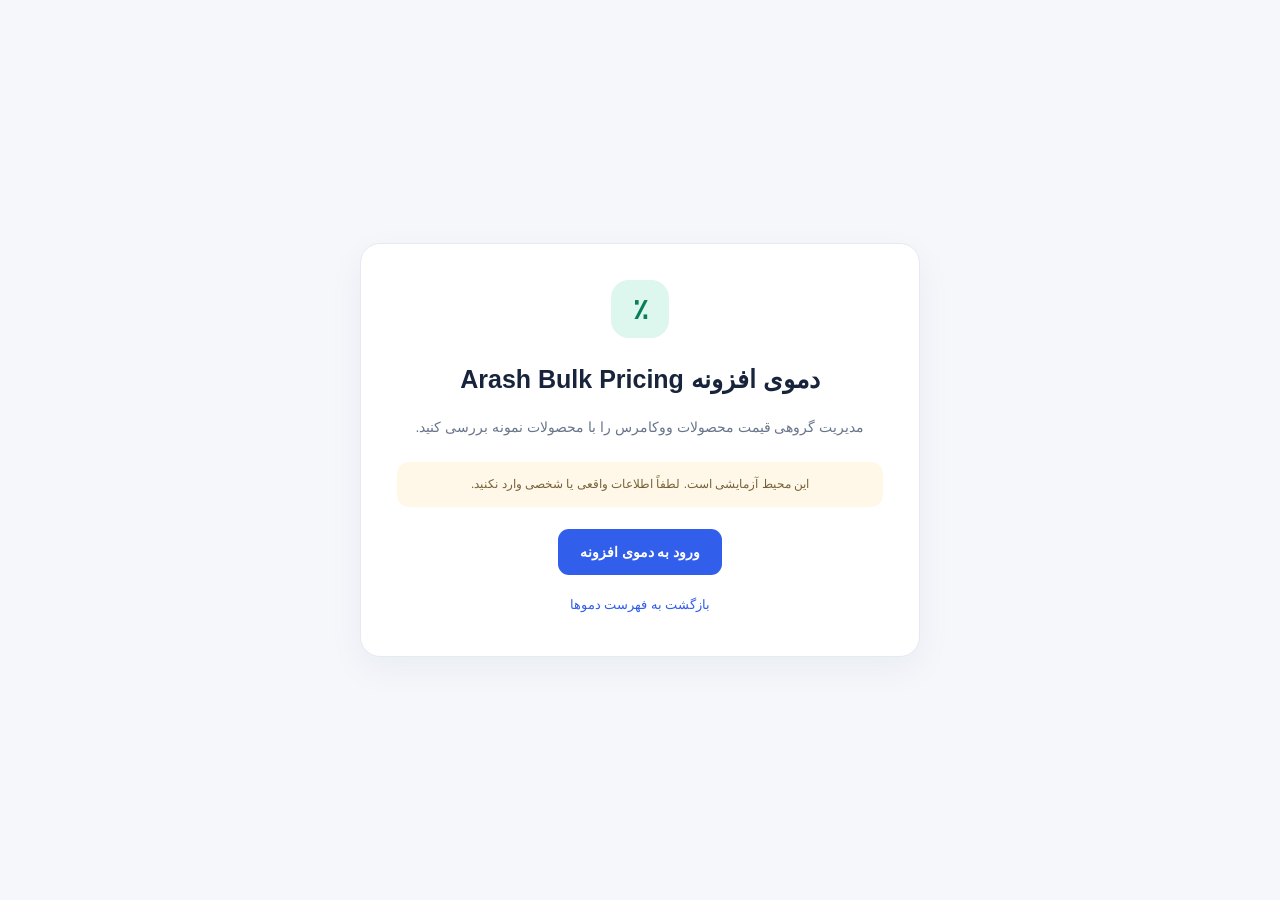
==== demo/portal/product-demo.html @ 4909c29d "Import Arash Bulk Pricing source and continuation plan" ====
<!doctype html>
<html lang="fa" dir="rtl">
<head><meta charset="utf-8"><meta name="viewport" content="width=device-width, initial-scale=1"><meta name="robots" content="noindex,nofollow"><title>دموی Arash Bulk Pricing</title>
<style>*{box-sizing:border-box}body{margin:0;min-height:100vh;display:grid;place-items:center;padding:24px;background:#f5f7fb;color:#17243b;font:16px/1.9 Tahoma,"Segoe UI",sans-serif}.card{width:min(100%,560px);padding:36px;border:1px solid #e4eaf2;border-radius:20px;background:#fff;box-shadow:0 12px 36px #1a2d520d;text-align:center}.mark{display:grid;place-items:center;width:58px;height:58px;margin:0 auto 18px;border-radius:18px;background:#ddf7ee;color:#087e5d;font-size:28px;font-weight:bold}h1{margin:0 0 10px;font-size:25px}.muted{margin:0 0 22px;color:#68758a;font-size:14px}.notice{margin:0 0 22px;padding:11px;border-radius:12px;background:#fff8e8;color:#76623a;font-size:12px}.button{min-height:46px;padding:10px 22px;border:0;border-radius:11px;background:#315eea;color:white;font:700 14px Tahoma,"Segoe UI",sans-serif;cursor:pointer}.button:hover{background:#2449c7}a{display:inline-block;margin-top:18px;color:#315eea;text-decoration:none;font-size:13px}</style></head>
<body><main class="card"><div class="mark" aria-hidden="true">٪</div><h1>دموی افزونه Arash Bulk Pricing</h1><p class="muted">مدیریت گروهی قیمت محصولات ووکامرس را با محصولات نمونه بررسی کنید.</p><p class="notice">این محیط آزمایشی است. لطفاً اطلاعات واقعی یا شخصی وارد نکنید.</p><form method="post" action="/arash-bulk-pricing/"><input type="hidden" name="arash_demo_entry" value="Q3GvTi23-2FZaonM3ntN6rlbPUtfgX3AxYJIRMR-LAc"><button class="button" type="submit">ورود به دموی افزونه</button></form><a href="/">بازگشت به فهرست دموها</a></main></body>
</html>
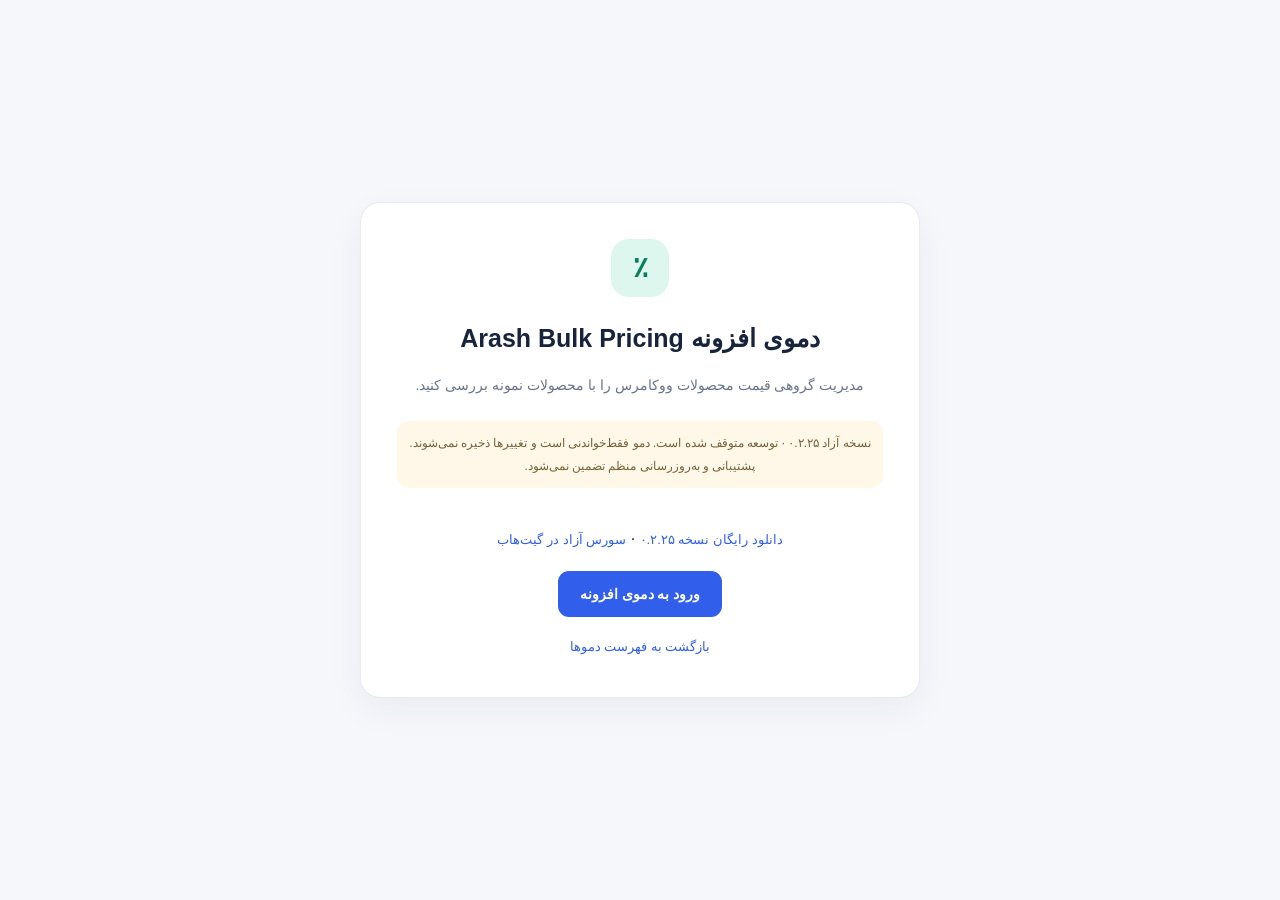
==== commit d17234bb: "Prepare free demo pages and document discontinued development" ====
--- a/demo/portal/product-demo.html
+++ b/demo/portal/product-demo.html
@@ -2,5 +2,5 @@
 <html lang="fa" dir="rtl">
 <head><meta charset="utf-8"><meta name="viewport" content="width=device-width, initial-scale=1"><meta name="robots" content="noindex,nofollow"><title>دموی Arash Bulk Pricing</title>
 <style>*{box-sizing:border-box}body{margin:0;min-height:100vh;display:grid;place-items:center;padding:24px;background:#f5f7fb;color:#17243b;font:16px/1.9 Tahoma,"Segoe UI",sans-serif}.card{width:min(100%,560px);padding:36px;border:1px solid #e4eaf2;border-radius:20px;background:#fff;box-shadow:0 12px 36px #1a2d520d;text-align:center}.mark{display:grid;place-items:center;width:58px;height:58px;margin:0 auto 18px;border-radius:18px;background:#ddf7ee;color:#087e5d;font-size:28px;font-weight:bold}h1{margin:0 0 10px;font-size:25px}.muted{margin:0 0 22px;color:#68758a;font-size:14px}.notice{margin:0 0 22px;padding:11px;border-radius:12px;background:#fff8e8;color:#76623a;font-size:12px}.button{min-height:46px;padding:10px 22px;border:0;border-radius:11px;background:#315eea;color:white;font:700 14px Tahoma,"Segoe UI",sans-serif;cursor:pointer}.button:hover{background:#2449c7}a{display:inline-block;margin-top:18px;color:#315eea;text-decoration:none;font-size:13px}</style></head>
-<body><main class="card"><div class="mark" aria-hidden="true">٪</div><h1>دموی افزونه Arash Bulk Pricing</h1><p class="muted">مدیریت گروهی قیمت محصولات ووکامرس را با محصولات نمونه بررسی کنید.</p><p class="notice">این محیط آزمایشی است. لطفاً اطلاعات واقعی یا شخصی وارد نکنید.</p><form method="post" action="/arash-bulk-pricing/"><input type="hidden" name="arash_demo_entry" value="Q3GvTi23-2FZaonM3ntN6rlbPUtfgX3AxYJIRMR-LAc"><button class="button" type="submit">ورود به دموی افزونه</button></form><a href="/">بازگشت به فهرست دموها</a></main></body>
+<body><main class="card"><div class="mark" aria-hidden="true">٪</div><h1>دموی افزونه Arash Bulk Pricing</h1><p class="muted">مدیریت گروهی قیمت محصولات ووکامرس را با محصولات نمونه بررسی کنید.</p><p class="notice">نسخه آزاد ۰.۲.۲۵ · توسعه متوقف شده است. دمو فقط‌خواندنی است و تغییرها ذخیره نمی‌شوند. پشتیبانی و به‌روزرسانی منظم تضمین نمی‌شود.</p><p><a href="https://github.com/arashashrafii/wordpress-plugin-arash-bulk-pricing/releases/download/v0.2.25/arash-bulk-pricing-0.2.25.zip">دانلود رایگان نسخه ۰.۲.۲۵</a> · <a href="https://github.com/arashashrafii/wordpress-plugin-arash-bulk-pricing">سورس آزاد در گیت‌هاب</a></p><form method="post" action="/arash-bulk-pricing/"><input type="hidden" name="arash_demo_entry" value="Q3GvTi23-2FZaonM3ntN6rlbPUtfgX3AxYJIRMR-LAc"><button class="button" type="submit">ورود به دموی افزونه</button></form><a href="/">بازگشت به فهرست دموها</a></main></body>
 </html>
